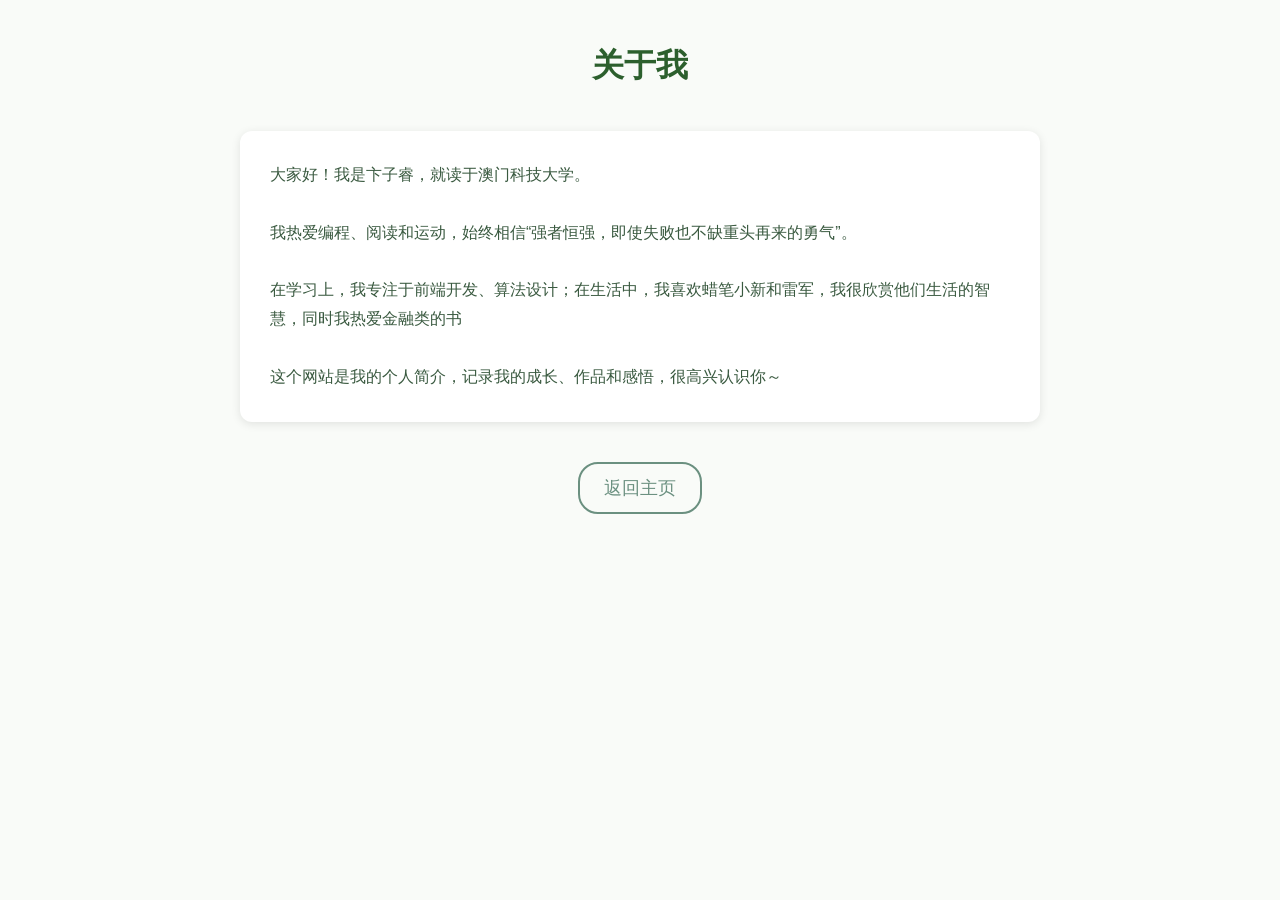
==== about.html @ b1eb04c5 "Add files via upload" ====
<!DOCTYPE html>
<html lang="zh-CN">
<head>
  <meta charset="UTF-8">
  <meta name="viewport" content="width=device-width, initial-scale=1.0">
  <title>关于我 - 个人介绍</title>
  <link rel="stylesheet" href="style.css">
</head>
<body>
  <div class="page-container">
    <h1 class="page-title">关于我</h1>
    <div class="page-content">
      <p>大家好！我是卞子睿，就读于澳门科技大学。</p>
      <br>
      <p>我热爱编程、阅读和运动，始终相信“强者恒强，即使失败也不缺重头再来的勇气”。</p>
      <br>
      <p>在学习上，我专注于前端开发、算法设计；在生活中，我喜欢蜡笔小新和雷军，我很欣赏他们生活的智慧，同时我热爱金融类的书</p>
      <br>
      <p>这个网站是我的个人简介，记录我的成长、作品和感悟，很高兴认识你～</p>
    </div>
    <!-- 返回主页按钮 -->
    <div style="text-align: center; margin-top: 40px;">
      <a href="index.html" class="btn">返回主页</a>
    </div>
  </div>
</body>
</html>
---- style.css ----
* {
  margin: 0;
  padding: 0;
  box-sizing: border-box;
  font-family: "Microsoft YaHei", sans-serif;
}

body {
  line-height: 1.6;
  color: #333;
  background-color: #f9fbf8;
}

.btn {
  display: inline-block;
  padding: 10px 24px;
  border: 2px solid #6b9080;
  border-radius: 20px;
  background: transparent;
  color: #6b9080;
  font-size: 18px;
  text-decoration: none;
  cursor: pointer;
  transition: all 0.3s ease;
}

.btn:hover {
  background: #6b9080;
  color: #fff;
}

/* 欢迎页样式 */
.cover-page {
  min-height: 100vh;
  background: url('./images/bg.jpg') no-repeat center center;
  background-size: cover;
  display: flex;
  justify-content: center;
  align-items: center;
  position: relative;
}

.cover-card {
  background: rgba(255, 255, 255, 0.7);
  padding: 40px;
  border-radius: 16px;
  text-align: center;
  backdrop-filter: blur(8px);
  width: 400px;
}

.avatar {
  width: 100px;
  height: 100px;
  border-radius: 50%;
  object-fit: cover;
  margin-bottom: 16px;
  border: 3px solid #a4c3b2;
}

.cover-card h1 {
  font-size: 28px;
  color: #2c5f2d;
  margin-bottom: 8px;
}

.cover-card .school {
  color: #588157;
  font-size: 16px;
  margin-bottom: 24px;
}

.cover-card .desc {
  color: #3a5a40;
  margin-bottom: 32px;
  font-size: 15px;
}

/* 内容主页样式 */
.main-page {
  display: grid;
  grid-template-columns: 200px 1fr; 
  min-height: 100vh;
}

/* 左侧导航栏 */
.sidebar {
  background-color: #a4c3b2; 
  padding: 40px 20px;
  display: flex;
  flex-direction: column;
  gap: 20px; 
  align-items: center; 
}

/* 导航按钮样式 */
.sidebar a {
  display: block;
  width: 160px; 
  padding: 18px 20px; 
  background-color: #7fb069; 
  color: #fff; 
  text-decoration: none;
  border-radius: 12px; 
  text-align: center;
  font-size: 20px; 
  font-weight: 500;
  box-shadow: 0 3px 6px rgba(0,0,0,0.1); 
  transition: all 0.3s ease; /*  */
}

/* hover 动效（鼠标悬浮变化） */
.sidebar a:hover {
  background-color: #6b9080; 
  transform: translateY(-2px); 
  box-shadow: 0 5px 10px rgba(0,0,0,0.15);
}

/* 右侧内容区 */
.content {
  padding: 40px;
  display: flex;
  flex-direction: column;
  gap: 48px;
}

/* 回到顶部按钮 */
.back-to-top {
  position: fixed;
  bottom: 40px;
  right: 40px;
  width: 50px;
  height: 50px;
  border-radius: 50%;
  background: #7fb069;
  color: #fff;
  display: flex;
  justify-content: center;
  align-items: center;
  text-decoration: none;
  font-size: 24px;
  box-shadow: 0 2px 8px rgba(0,0,0,0.2);
}

/* 独立页面通用样式 */
.page-container {
  min-height: 100vh;
  background-color: #f9fbf8;
  padding: 40px;
}

.page-title {
  color: #2c5f2d;
  font-size: 32px;
  text-align: center;
  margin-bottom: 40px;
}

.page-content {
  max-width: 800px;
  margin: 0 auto;
  background: #fff;
  padding: 30px;
  border-radius: 12px;
  box-shadow: 0 2px 10px rgba(0,0,0,0.1);
  color: #3a5a40;
  font-size: 16px;
  line-height: 1.8;
}

/* 作品集卡片样式 */
.portfolio-grid {
  display: grid;
  grid-template-columns: repeat(auto-fit, minmax(250px, 1fr));
  gap: 24px;
  margin-top: 20px;
}

.portfolio-card {
  background: #fff;
  padding: 20px;
  border-radius: 12px;
  box-shadow: 0 2px 8px rgba(0,0,0,0.1);
  text-align: center;
  transition: transform 0.3s ease;
}

.portfolio-card:hover {
  transform: scale(1.03);
}

.portfolio-card img {
  width: 100%;
  height: 180px;
  object-fit: cover;
  border-radius: 8px;
  margin-bottom: 12px;
}

.portfolio-card h3 {
  color: #6b9080;
  margin-bottom: 8px;
}
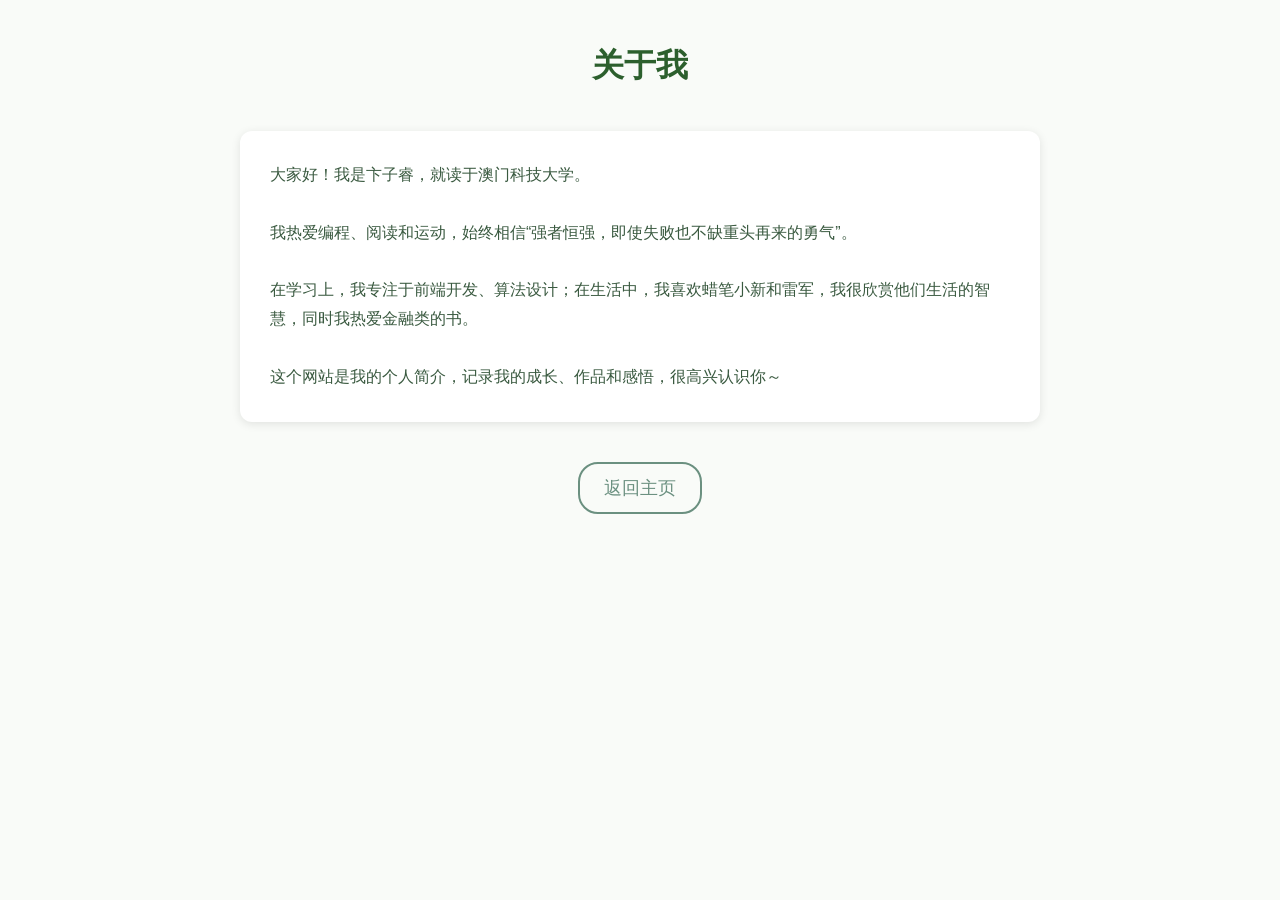
==== commit a59affdd: "Add files via upload" ====
--- a/about.html
+++ b/about.html
@@ -14,7 +14,7 @@
       <br>
       <p>我热爱编程、阅读和运动，始终相信“强者恒强，即使失败也不缺重头再来的勇气”。</p>
       <br>
-      <p>在学习上，我专注于前端开发、算法设计；在生活中，我喜欢蜡笔小新和雷军，我很欣赏他们生活的智慧，同时我热爱金融类的书</p>
+      <p>在学习上，我专注于前端开发、算法设计；在生活中，我喜欢蜡笔小新和雷军，我很欣赏他们生活的智慧，同时我热爱金融类的书。</p>
       <br>
       <p>这个网站是我的个人简介，记录我的成长、作品和感悟，很高兴认识你～</p>
     </div>
--- a/style.css
+++ b/style.css
@@ -33,7 +33,7 @@
 /* 欢迎页样式 */
 .cover-page {
   min-height: 100vh;
-  background: url('./images/bg.jpg') no-repeat center center;
+  background: url('无图片') no-repeat center center;
   background-size: cover;
   display: flex;
   justify-content: center;
@@ -201,4 +201,74 @@
 .portfolio-card h3 {
   color: #6b9080;
   margin-bottom: 8px;
-}+}
+
+
+@media (max-width: 767px) {
+  /* 页面整体改为上下布局 */
+  .main-page {
+    display: flex !important;
+    flex-direction: column !important;
+  }
+
+  /* 导航置顶，横向排列 */
+  .sidebar {
+    display: flex !important;
+    flex-direction: row !important;
+    flex-wrap: wrap !important;
+    justify-content: center !important;
+    padding: 15px 10px !important;
+    gap: 10px !important;
+  }
+
+  .sidebar a {
+    width: auto !important;
+    font-size: 14px !important;
+    padding: 10px 12px !important;
+  }
+
+  /*内容区适配手机边距 */
+  .content {
+    padding: 15px !important;
+  }
+
+  /* 小图改成2列 */
+  .xiaoxin-grid {
+    display: grid !important;
+    grid-template-columns: repeat(2, 1fr) !important;
+    gap: 15px !important;
+  }
+  .xiaoxin-grid {
+    display: grid;
+    grid-template-columns: repeat(2, 1fr);
+    gap: 15px;
+    padding: 10px;
+  }
+
+ .xiaoxin-item {
+    width: 100%;
+    height: auto !important; 
+    overflow: hidden;
+    border-radius: 16px;
+    border: 3px solid #a5d6a7;
+  }
+
+.xiaoxin-item img {
+  width: 100% !important;
+  height: auto !important;
+  display: block !important;       
+  object-fit: contain !important;
+}
+  
+
+
+  /*  合照 */
+  .xiaoxin-family {
+    width: 100% !important;
+    height: auto !important;
+    object-fit: contain !important;
+    border-radius: 16px !important;
+    border: 4px solid #a4c3b2 !important;
+    margin-top: 20px !important;
+  }
+}
